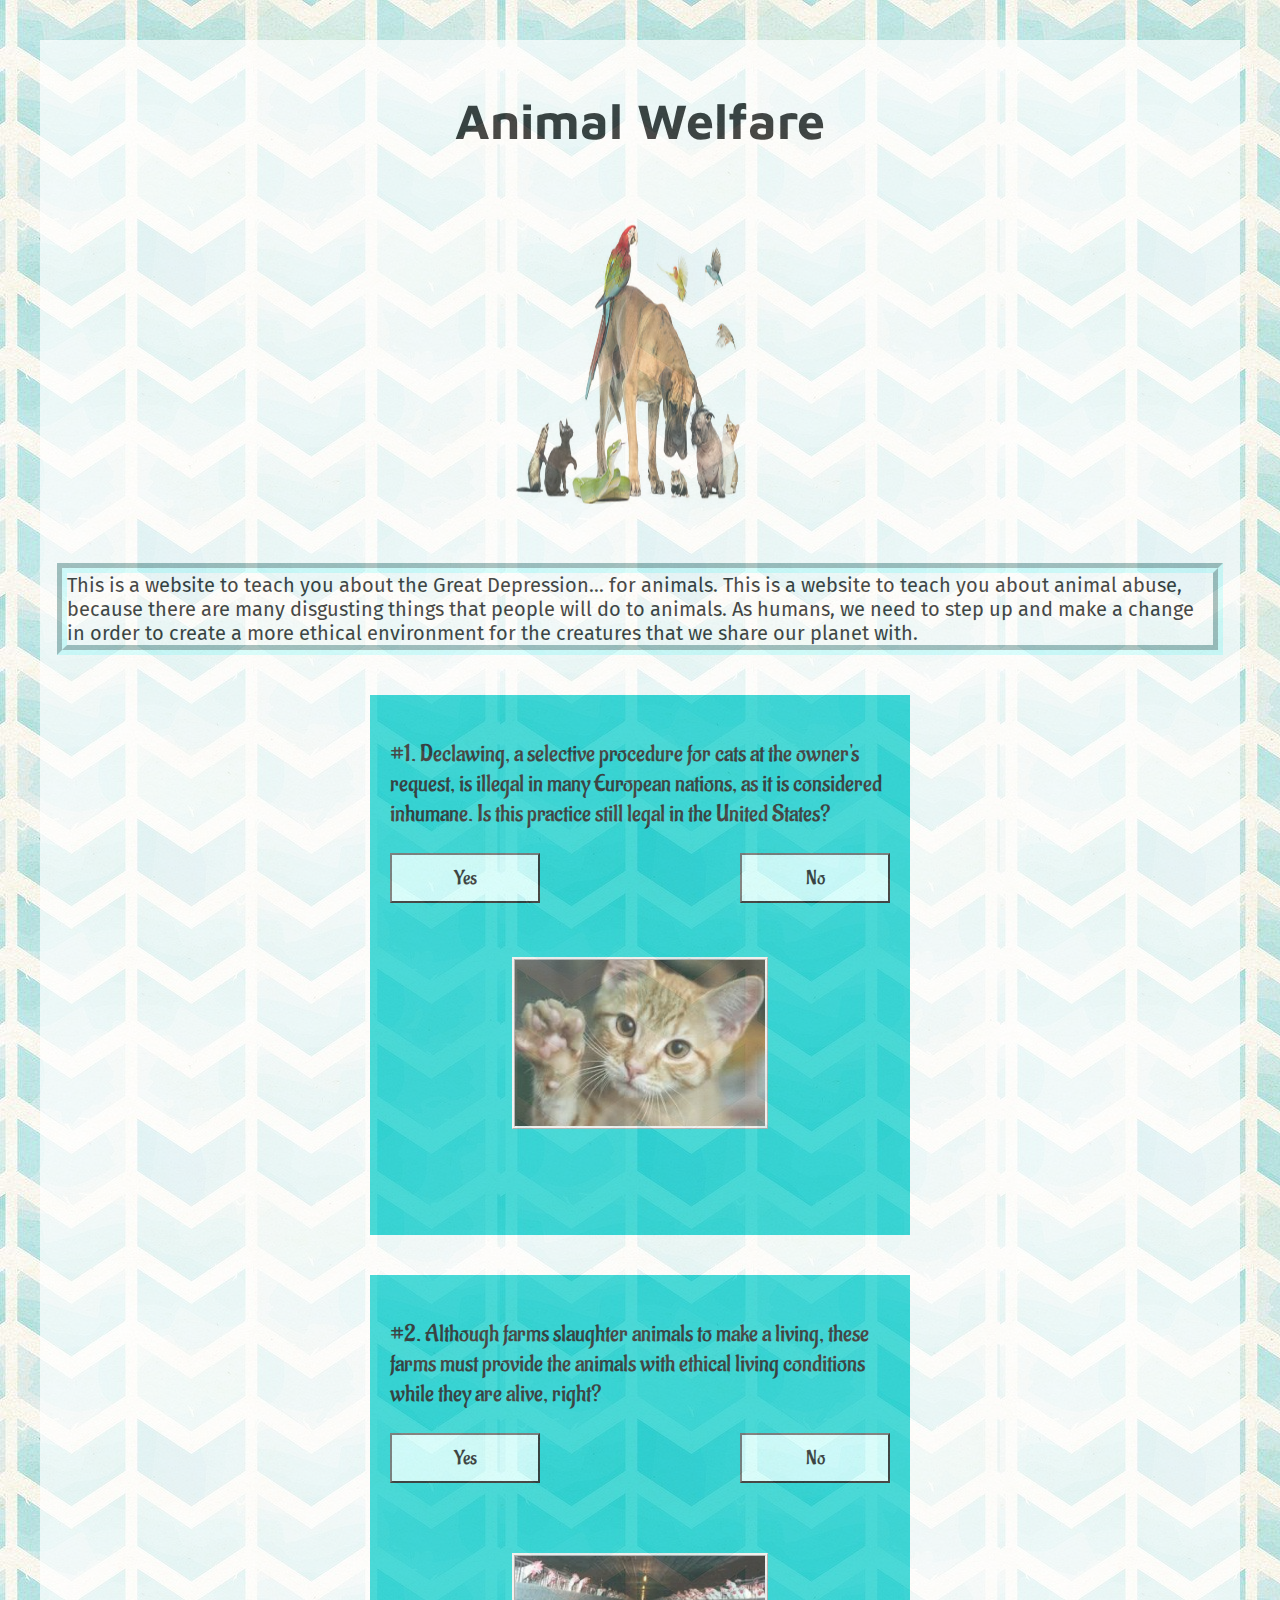
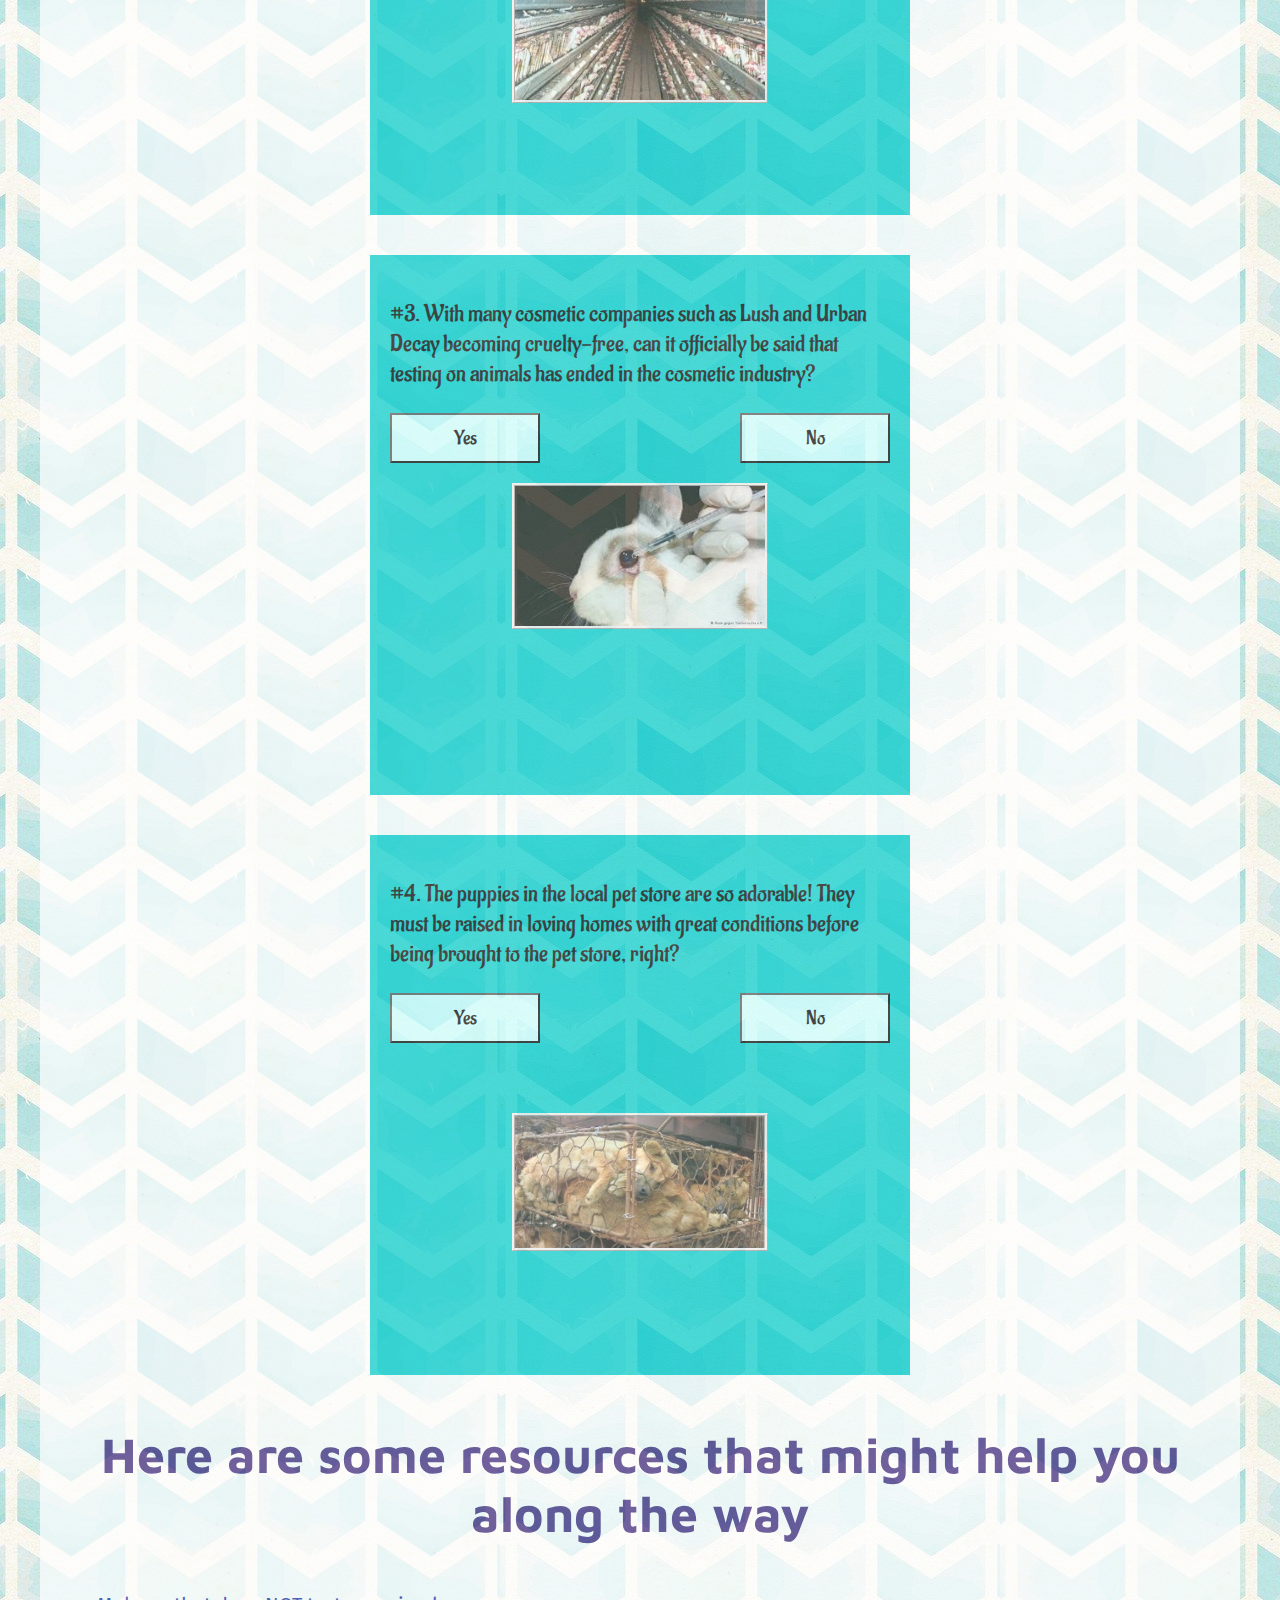
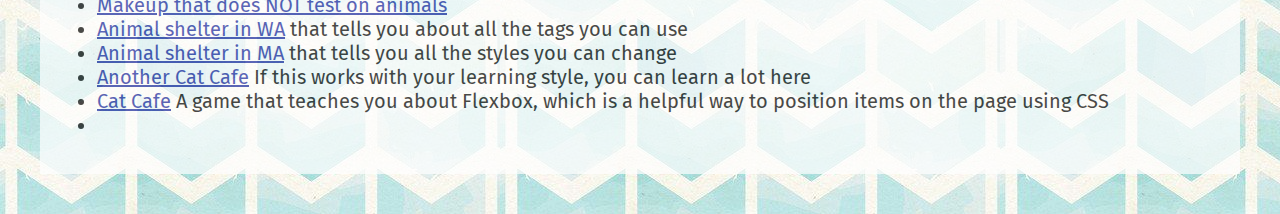
==== index.html @ ac2ed5a4 "quiz and styles look good/complete" ====
<!DOCTYPE html>
<html>
  <head>
    <title>FurryNotFury</title>
    <link rel="stylesheet" type="text/css" href="./styles.css" />
    <script src="https://ajax.aspnetcdn.com/ajax/jQuery/jquery-3.2.1.min.js"></script>
    <script type="text/javascript" src="./app.js" ></script>
  <link href="https://fonts.googleapis.com/css?family=Fira+Sans" rel="stylesheet">
  <link href="https://fonts.googleapis.com/css?family=Maven+Pro" rel="stylesheet">
  <link href="https://fonts.googleapis.com/css?family=Aladin" rel="stylesheet">
  </head>
<body>
<div class="wrapper">
  <h1 class="title">Animal Welfare</h1>
  <img src="./images/animals.jpg" class="rounded"/>
<p id="opening" >This is a website to teach you about the Great Depression... for animals. This is a website to teach you about animal abuse, because there are many disgusting things that people will do to animals. As humans, we need to step up and make a change in order to create a more ethical environment for the creatures that we share our planet with. </p>

  <div class="declawing">
<p id='declawingFact'> #1. Declawing, a selective procedure for cats at the owner's request, is illegal in many European nations, as it is considered inhumane. Is this practice still legal in the United States?</p>
    <button class="buttons1" id="yes1">Yes</button>
      <button class="buttons1" id="no1">No</button>
      <p class="a">aaaaaaaaaaaaaaaaaaaaaaaaa</p>
    <img id=declawingImage1 src="images/declawing-image.jpeg"/>
</div>

<div class='answer' id='declawingAnswer1'>
  <img class='declawingStat' src="images/declawing-stat.jpeg"/>
<p> Unfortunately, not. Declawing is, in fact, the unnecesary amputation of the last bone of a cat's claws; this is the equivalent of amputating a person's first knuckle. Wouldn't that hurt?</p>
</div>

<div class='answer' id='declawingAnswer2'>
  <img class='declawingStat' src="images/declawing-stat.jpeg"/>
<p> Unfortunately, you are right. Declawing is, in fact, the unnecesary amputation of the last bone of a cat's claws; this is the equivalent of amputating a person's first knuckle. Wouldn't that hurt?</p>
</div>

<div id='farming'>
  <p id='farmingFact'> #2. Although farms slaughter animals to make a living, these farms must provide the animals with ethical living conditions while they are alive, right?</p>
    <button id="yes2">Yes</button>
      <button id="no2">No</button>
      <p class="a">aaaaaaaaaaaaaaaaaaaaaaaaaa</p>
      <img id=farmingImage1 src="images/farm-image.jpeg"/>
</div>

<div class='answer' id='farmingAnswer1'>
  <img class='dairyImage' src="images/dairy-farm.jpeg"/>
<p> Unfortunately, you are right. Often times, large farms hold their animals in extremely small cages, and some even feed their livestock antobiotics and growth hormones. To make matters worse, these inhumane farms tend to force the closure of smaller, ethical farms because they are able to sell more product at a lower cost. </p>
</div>

<div class='answer' id='farmingAnswer2'>
  <img class='dairyImage' src="images/dairy-farm.jpeg"/>
<p> Unfortunately, not. Often times, large farms hold their animals in extremely small cages, and some even feed their livestock antobiotics and growth hormones. To make matters worse, these inhumane farms tend to force the closure of smaller, ethical farms because they are able to sell more product at a lower cost. </p>
</div>




     <div id='testing'>
       <p id='testingFact'> #3. With many cosmetic companies such as Lush and Urban Decay becoming cruelty-free, can it officially be said that testing on animals has ended in the cosmetic industry?</p>
       <button id="yes3">Yes</button>
         <button id="no3">No</button>
         <p class="a">aaaaaaaaaaaaaaaaaaa</p>
         <img id=testingImage1 src="images/testing-image.jpeg"/>
     </div>

  <div class='answer' id='testingAnswer1'>
  <img class='testingImg2' src='images/testing-image2.jpeg'/>
  <p> Unfortunately, you are right. According to Humane Society International, approximately 100,000 to 200,000 animals either suffer or die due to cosmetic testing every year. This includes dripping cosmetics into the eyes of animals and rubbing the product onto a shaved portion of the animal's skin. </p>
  </div>

  <div class='answer' id='testingAnswer2'>
  <img class='testingImg2' src='images/testing-image2.jpeg'/>
  <p> Unfortunately, not. According to Humane Society International, approximately 100,000 to 200,000 animals either suffer or die due to cosmetic testing every year. This includes dripping cosmetics into the eyes of animals and rubbing the product onto a shaved portion of the animal's skin. </p>
  </div>



    <div id='puppyMills'>
  <p id='puppyMillsFact'> #4. The puppies in the local pet store are so adorable! They must be raised in loving homes with great conditions before being brought to the pet store, right?</p>
  <button id="yes4">Yes</button>
    <button id="no4">No</button>
    <p class="a">aaaaaaaaaaaaaaaaaaaaaaaa</p>
    <img id='puppyImage1' src="images/puppymills.jpg"/>
  </div>


    <div class='answer' id='puppyAnswer1'>
    <img class='puppyImg2' src='images/puppyMillData.png'/>
    <p> Unfortunately, not. Puppy mills, the breeding houses where dogs are raised until being brought to pet stores, are not always inspected. Females are bred without allowing for recovery time, for financial gain, and then are often killed when they are no longer able to reproduce. If this isn't shocking enough, the dogs are additionally often housed in unsanitary and overcrowded conditions.</p>
    </div>

    <div class='answer' id='puppyAnswer2'>
    <img class='puppyImg2' src='images/puppyMillData.png'/>
    <p> Unfortunately, you are right. Puppy mills, the breeding houses where dogs are raised until being brought to pet stores, are not always inspected. Females are bred without allowing for recovery time, for financial gain, and then are often killed when they are no longer able to reproduce. If this isn't shocking enough, the dogs are additionally often housed in unsanitary and overcrowded conditions.</p>
    </div>

  <h3 class="title" id="list-title">Here are some resources that might help you along the way</h3>
  <ul>
    <li><a href="http://www.aveda.com/?gclid=CJG87ePA2dUCFTiaswodABsDJA&gclsrc=ds">Makeup that does NOT test on animals</a></li>
    <li><a href="http://www.pugetsoundrescue.org/">Animal shelter in WA</a> that tells you about all the tags you can use</li>
    <li><a href="https://www.northeastanimalshelter.org/">Animal shelter in MA</a>  that tells you all the styles you can change</li>
    <li><a href="https://www.purrcatcafe.com/">Another Cat Cafe</a> If this works with your learning style, you can learn a lot here</li>
    <li><a href="https://seattlemeowtropolitan.com/">Cat Cafe</a> A game that teaches you about Flexbox, which is a helpful way to position items on the page using CSS</li>
    <li><a href=""></a></li>
  </ul>

</div>
</body>
</html>
---- styles.css ----
body {
  font-family: 'Fira Sans', sans-serif;
  font-size: 20px;
  background-color: 	#ccf2ff;
  margin: 0;
  padding: 40px;

    background-image: url("images/bluePatterns.jpg");
}
#opening{
  border-style: groove;
  border-width: 10px;
  border-color: #ccffff;
}

a {
  color: #1929a0;
}

.highlighted {
  background-color: #0d0d0d;
  color: #66ff33;
  padding: 2px;
  font-family: monospace;
  opacity:1;
}

.title {
  text-align: center;
  opacity:1;
  font-family: 'Maven Pro', sans-serif;
  font-size: 50px;
}

.rounded {
  border-radius: 25px;
   background: url(paper.gif);
   background-position: left top;
   background-repeat: repeat;
   padding: 30px;
   width: 300px;
   height: 300px;
   display: block;
    margin: auto;
  display: block;
  opacity:1;
}
.wrapper {
background-color:white;
opacity:0.7;
padding: 17px;


}

#list-title {
  color: #37217a;
}

.declawing {

  background-color: #00cccc;
  width: 400px;
  height: 400px;
  padding: 20px;
}

#declawingFact {

}

#farming {
  background-color: #00cccc;
  width: 400px;
  height: 400px;
    padding: 20px;

}

#testing {
  background-color: #00cccc;
  width: 400px;
  height: 400px;
    padding: 20px;

}

#puppyMills {
  background-color: #00cccc;
  width: 400px;
  height: 400px;
    padding: 20px;

}

#declawingAnswer1,
#declawingAnswer2 {
  display: none;
}

#farmingAnswer1,
#farmingAnswer2 {
  display: none;
}

#testingAnswer1,
#testingAnswer2 {
  display: none;
}

#puppyAnswer1, #puppyAnswer2 {
  display: none;
}

.declawing, #farming, #testing, #puppyMills {
   width: 500px;
   height: 500px;
   margin: 40px auto;
   display: block;
   font-family: 'Aladin', cursive;
   color: black;
   opacity: 1;
   font-size: 24px

}

#declawingImage1 {
  display: block;
  width: 250px;
  margin: auto;

  border-style: ridge

}
button {
  width: 150px;
  height: 50px;
  background-color: #ccffff;
  color: black;
  font-size: 20px;
  font-family: 'Aladin', cursive;

  display: block;
  margin: auto;
  text-align: center;
  opacity: 1;

}


.a {
  visibility: hidden;
}
#yes1, #yes2, #yes3, #yes4 {
  display: block;
  margin: auto;
  width: 150px;
  float: left;
}

#no1, #no2, #no3, #no4 {
  display: block;
  margin: auto;
  width: 150px;
  float: right;
}
#farmingImage1{
  display: block;
  width: 250px;
  margin: 40px auto;
  border-style: ridge;
}
#testingImage1{
  display: block;
  width: 250px;
  margin: 40px auto;
  border-style: ridge;
}
#puppyImage1{
  display: block;
  width: 250px;
  margin: 40px auto;
  border-style: ridge;
}

.answer {
  background-color: #ccffff;
  color: black;
  font-family: 'Aladin', cursive;
  display: block;
  width: 500px;
  height: 500px;
  margin: 40px auto;
  font-size: 25px;
  padding: 20px;
  border-style: dotted;
  border-color: white;
  border-width: 20px;
  opacity: 1;
}

.declawingStat, .puppyImg2, .testingImg2, .dairyImage {
  display: block;
  width: 300px;
  margin: auto;
  opacity: 1;


}
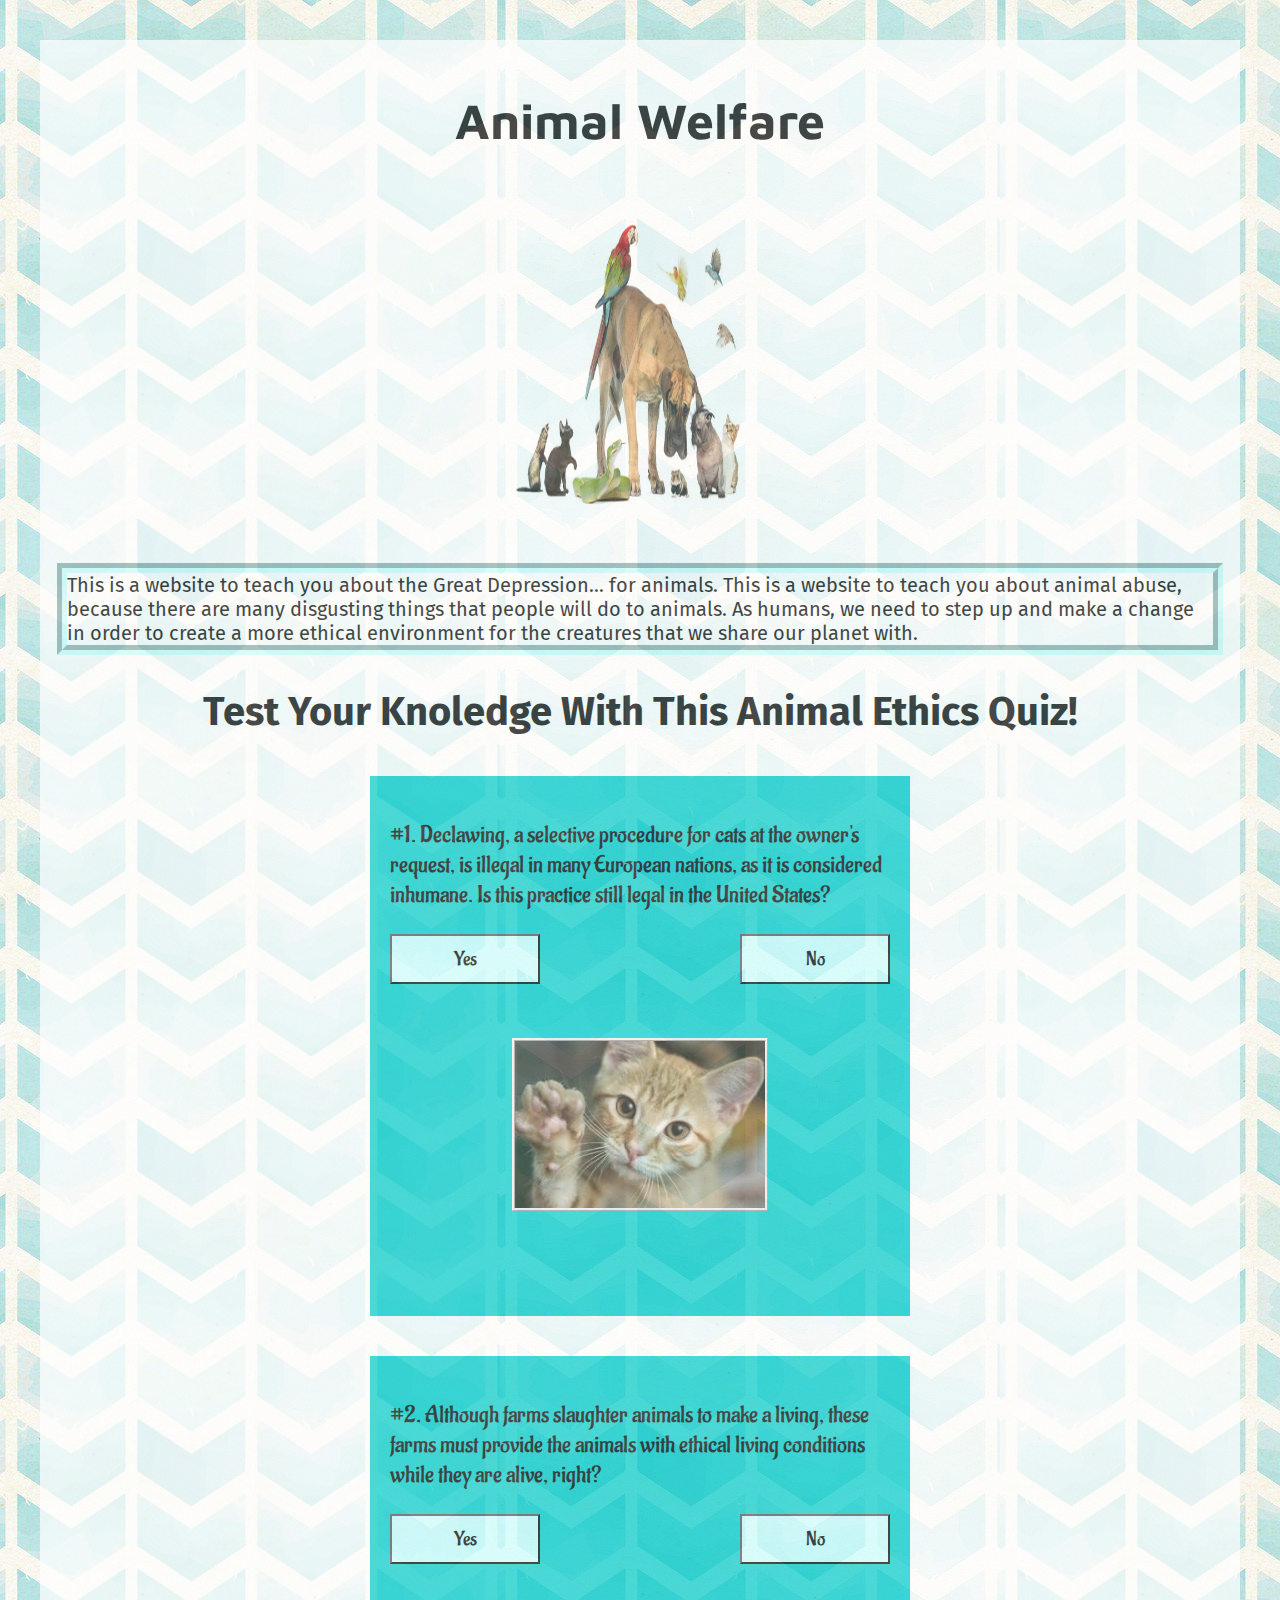
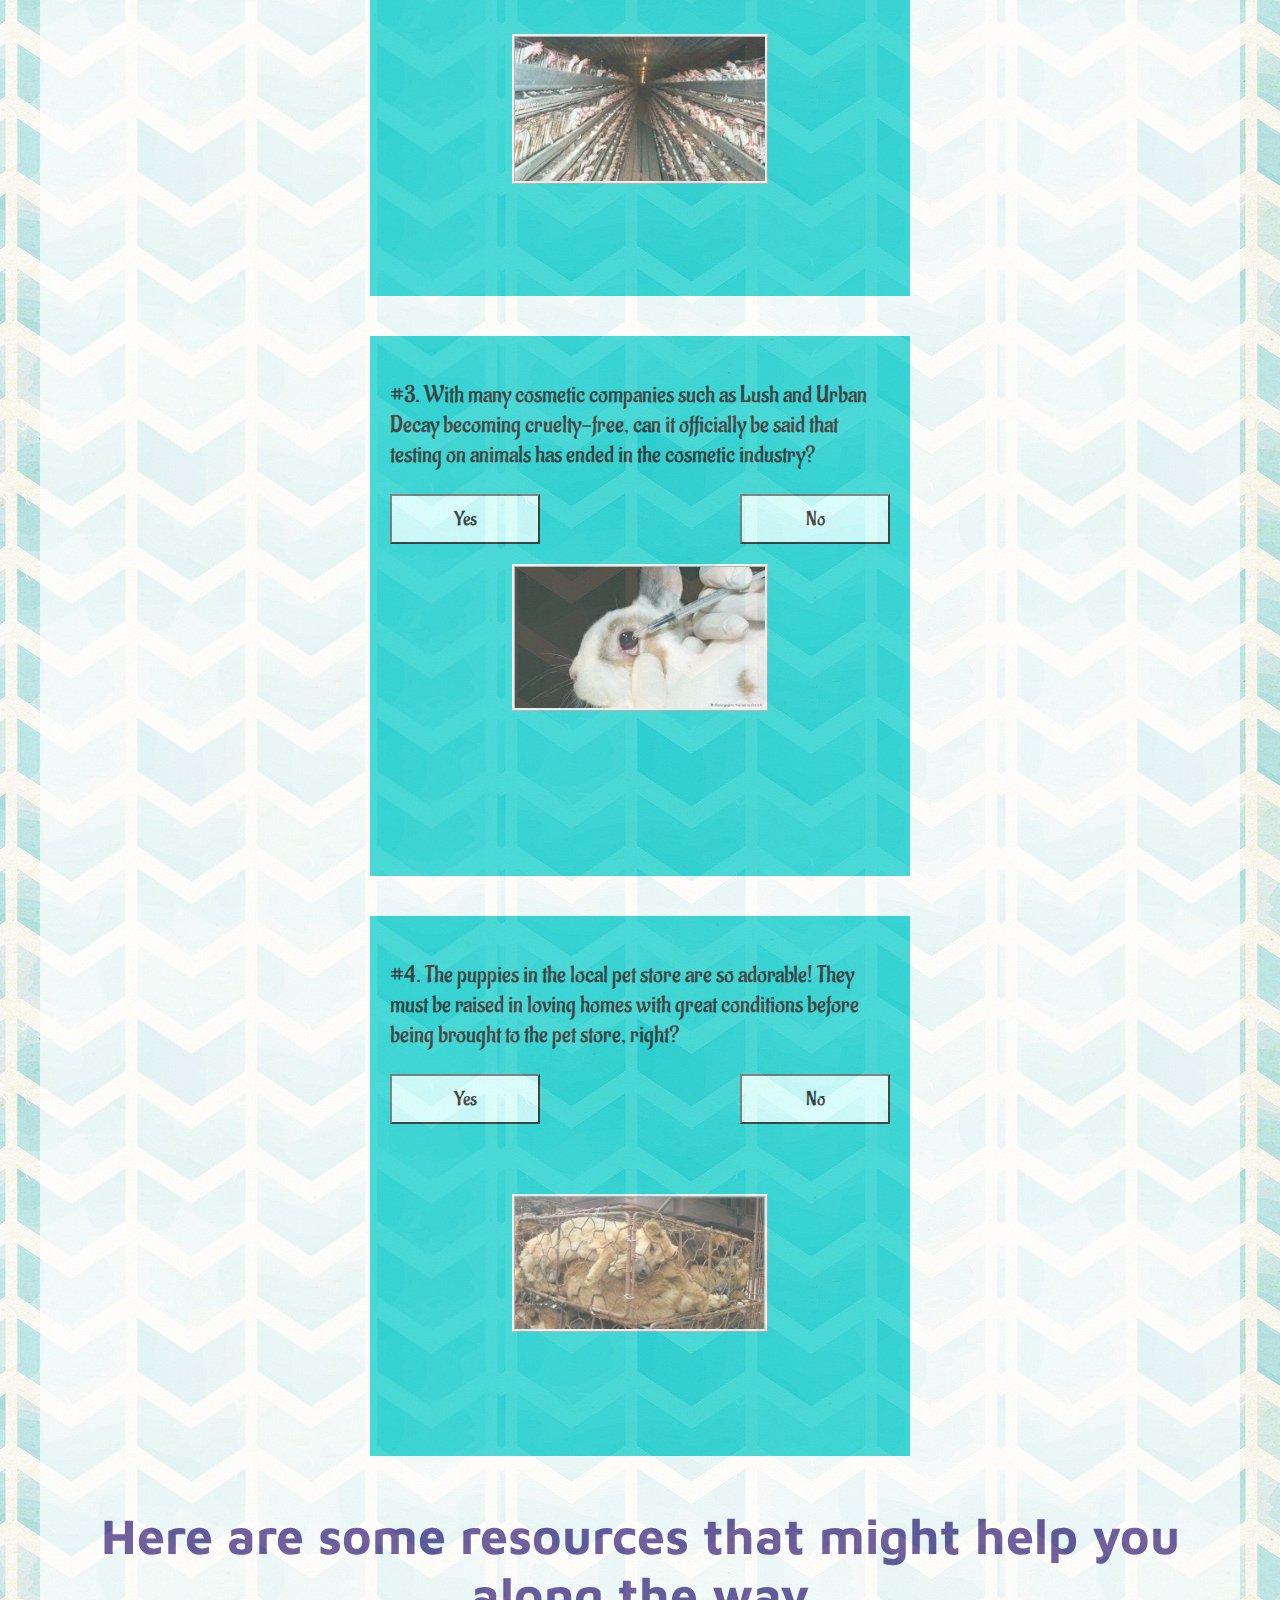
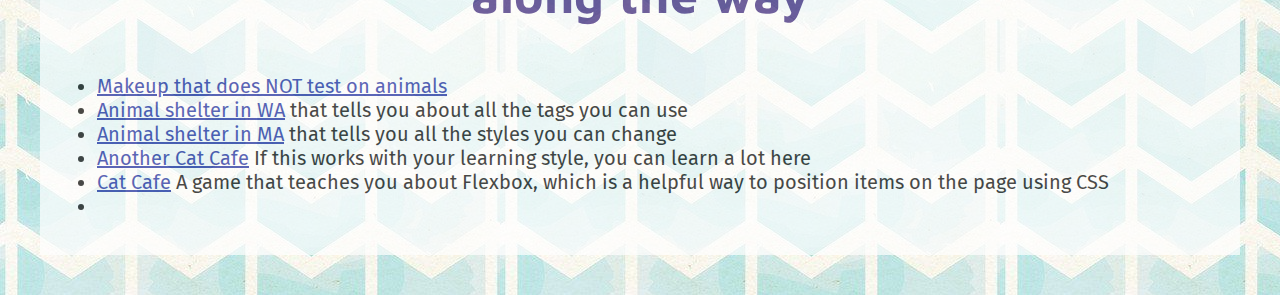
==== commit e59b84cc: "quiz working and has a title" ====
--- a/index.html
+++ b/index.html
@@ -15,6 +15,7 @@
   <img src="./images/animals.jpg" class="rounded"/>
 <p id="opening" >This is a website to teach you about the Great Depression... for animals. This is a website to teach you about animal abuse, because there are many disgusting things that people will do to animals. As humans, we need to step up and make a change in order to create a more ethical environment for the creatures that we share our planet with. </p>
 
+<h2>Test Your Knoledge With This Animal Ethics Quiz!</h2>
   <div class="declawing">
 <p id='declawingFact'> #1. Declawing, a selective procedure for cats at the owner's request, is illegal in many European nations, as it is considered inhumane. Is this practice still legal in the United States?</p>
     <button class="buttons1" id="yes1">Yes</button>
--- a/styles.css
+++ b/styles.css
@@ -204,6 +204,10 @@
   width: 300px;
   margin: auto;
   opacity: 1;
-
-
-}
+}
+
+h2{
+  text-align: center;
+  font-family: 'Fira Sans', sans-serif;
+  font-size: 40px;
+}
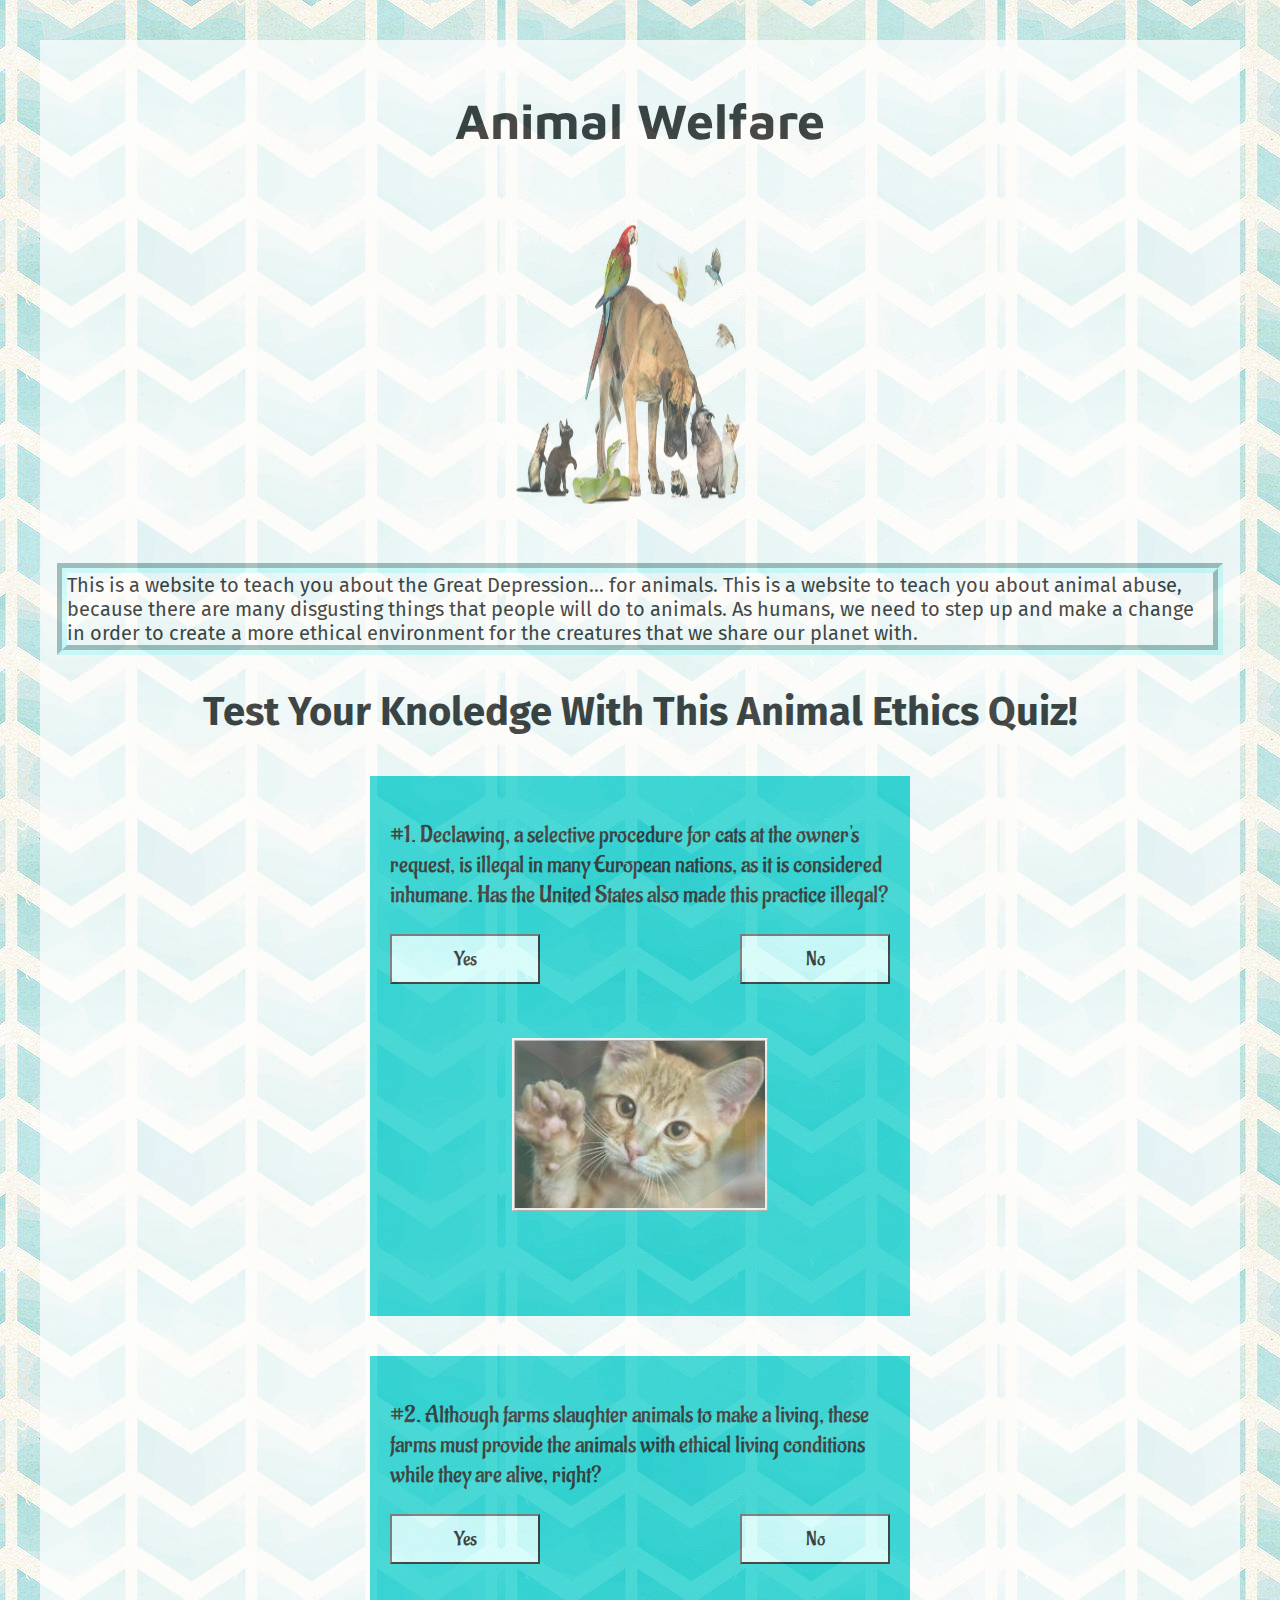
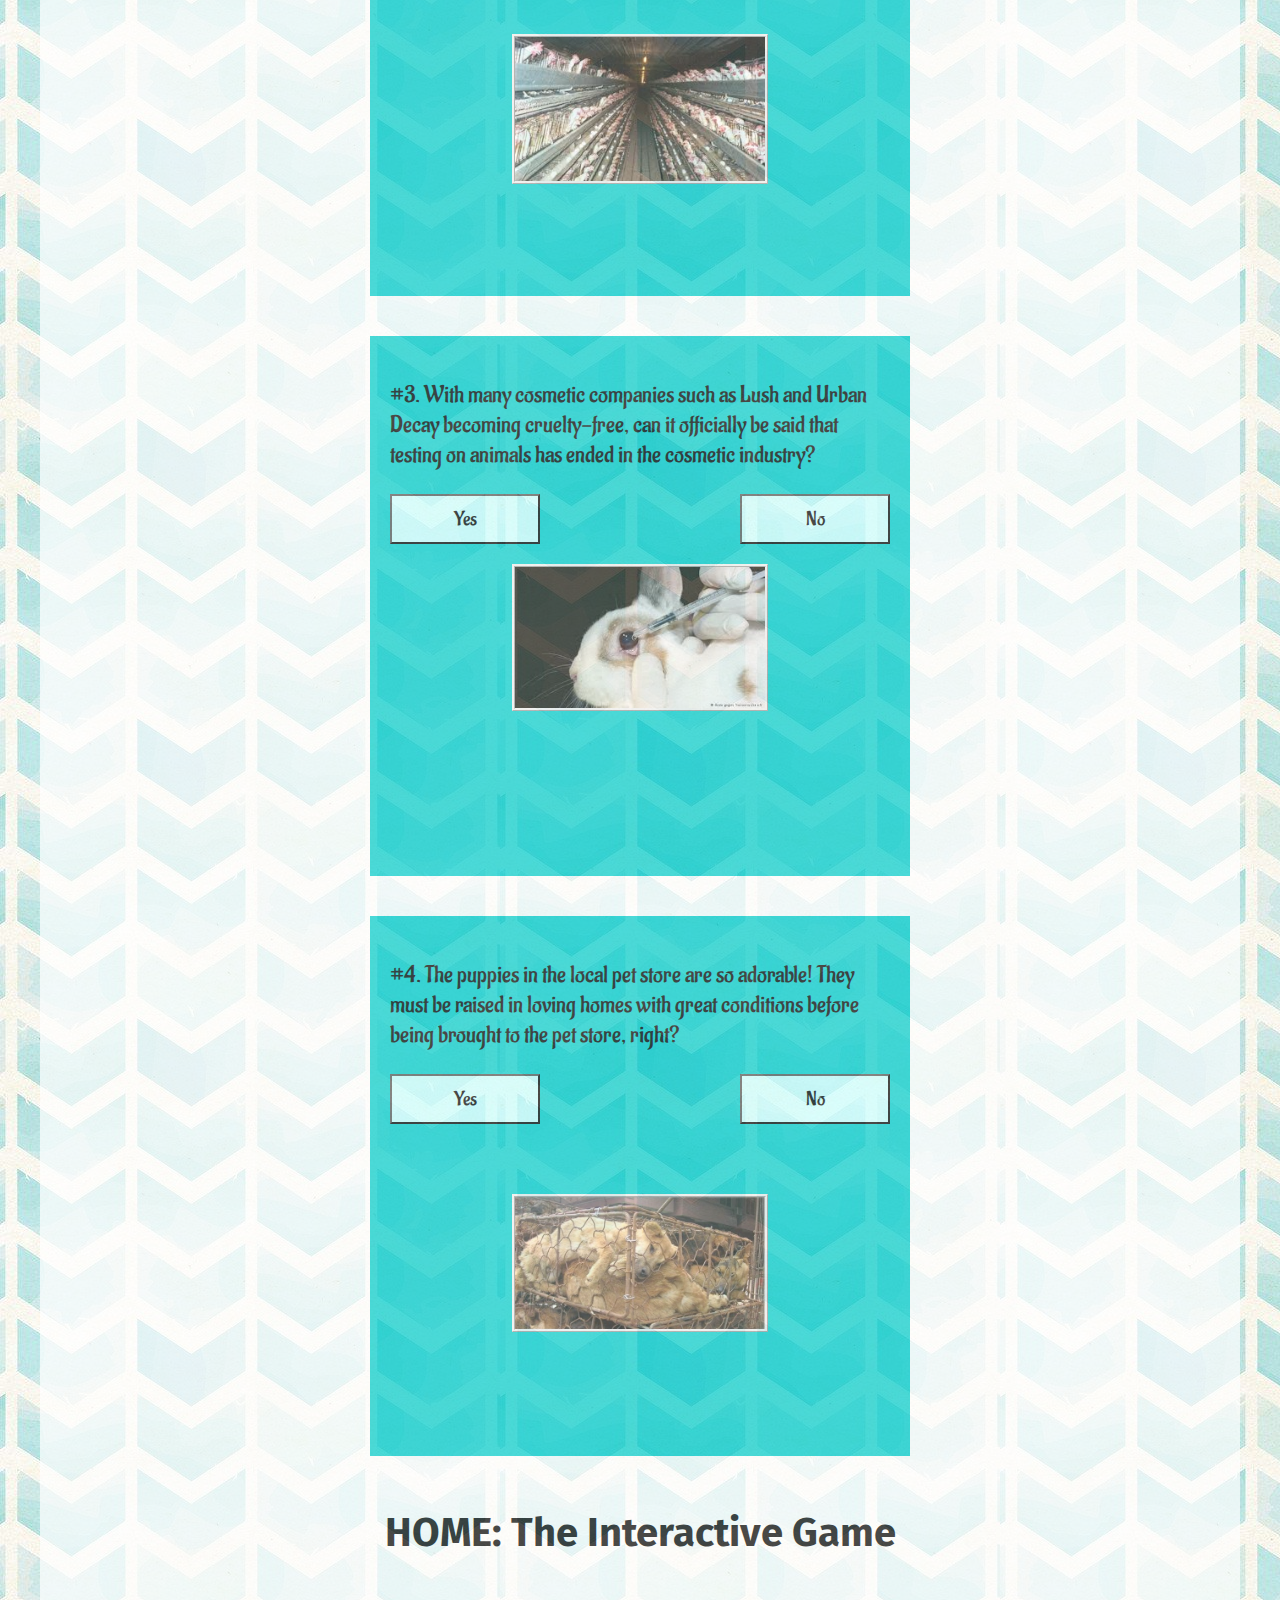
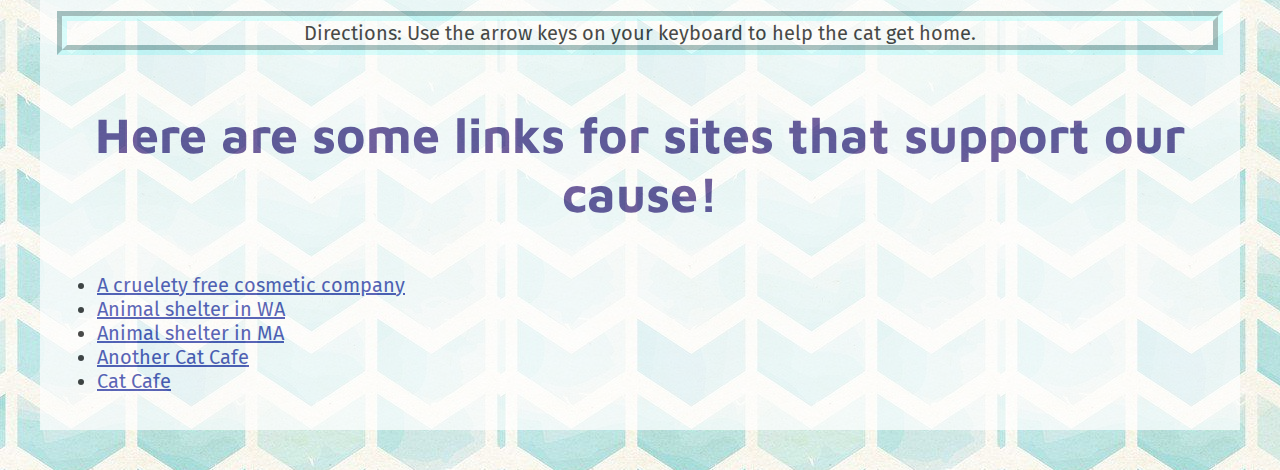
==== commit 2d53b631: "main site mostly finished; only a score button is needed" ====
--- a/index.html
+++ b/index.html
@@ -17,9 +17,9 @@
 
 <h2>Test Your Knoledge With This Animal Ethics Quiz!</h2>
   <div class="declawing">
-<p id='declawingFact'> #1. Declawing, a selective procedure for cats at the owner's request, is illegal in many European nations, as it is considered inhumane. Is this practice still legal in the United States?</p>
-    <button class="buttons1" id="yes1">Yes</button>
-      <button class="buttons1" id="no1">No</button>
+<p id='declawingFact'> #1. Declawing, a selective procedure for cats at the owner's request, is illegal in many European nations, as it is considered inhumane. Has the United States also made this practice illegal?</p>
+    <button class="yes" class="buttons1" id="yes1">Yes</button>
+      <button class="no" class="buttons1" id="no1">No</button>
       <p class="a">aaaaaaaaaaaaaaaaaaaaaaaaa</p>
     <img id=declawingImage1 src="images/declawing-image.jpeg"/>
 </div>
@@ -36,8 +36,8 @@
 
 <div id='farming'>
   <p id='farmingFact'> #2. Although farms slaughter animals to make a living, these farms must provide the animals with ethical living conditions while they are alive, right?</p>
-    <button id="yes2">Yes</button>
-      <button id="no2">No</button>
+    <button class="yes" id="yes2">Yes</button>
+      <button class="no" id="no2">No</button>
       <p class="a">aaaaaaaaaaaaaaaaaaaaaaaaaa</p>
       <img id=farmingImage1 src="images/farm-image.jpeg"/>
 </div>
@@ -57,8 +57,8 @@
 
      <div id='testing'>
        <p id='testingFact'> #3. With many cosmetic companies such as Lush and Urban Decay becoming cruelty-free, can it officially be said that testing on animals has ended in the cosmetic industry?</p>
-       <button id="yes3">Yes</button>
-         <button id="no3">No</button>
+       <button class="yes" id="yes3">Yes</button>
+         <button class="no" id="no3">No</button>
          <p class="a">aaaaaaaaaaaaaaaaaaa</p>
          <img id=testingImage1 src="images/testing-image.jpeg"/>
      </div>
@@ -77,8 +77,8 @@
 
     <div id='puppyMills'>
   <p id='puppyMillsFact'> #4. The puppies in the local pet store are so adorable! They must be raised in loving homes with great conditions before being brought to the pet store, right?</p>
-  <button id="yes4">Yes</button>
-    <button id="no4">No</button>
+  <button class="yes" id="yes4">Yes</button>
+    <button class="no" id="no4">No</button>
     <p class="a">aaaaaaaaaaaaaaaaaaaaaaaa</p>
     <img id='puppyImage1' src="images/puppymills.jpg"/>
   </div>
@@ -93,15 +93,18 @@
     <img class='puppyImg2' src='images/puppyMillData.png'/>
     <p> Unfortunately, you are right. Puppy mills, the breeding houses where dogs are raised until being brought to pet stores, are not always inspected. Females are bred without allowing for recovery time, for financial gain, and then are often killed when they are no longer able to reproduce. If this isn't shocking enough, the dogs are additionally often housed in unsanitary and overcrowded conditions.</p>
     </div>
+<h4>HOME: The Interactive Game</h4>
+<p id="directions"> Directions: Use the arrow keys on your keyboard to help the cat get home.</p>
+  <link href="" rel="">
 
-  <h3 class="title" id="list-title">Here are some resources that might help you along the way</h3>
+  <h3 class="title" id="list-title">Here are some links for sites that support our cause!</h3>
   <ul>
-    <li><a href="http://www.aveda.com/?gclid=CJG87ePA2dUCFTiaswodABsDJA&gclsrc=ds">Makeup that does NOT test on animals</a></li>
-    <li><a href="http://www.pugetsoundrescue.org/">Animal shelter in WA</a> that tells you about all the tags you can use</li>
-    <li><a href="https://www.northeastanimalshelter.org/">Animal shelter in MA</a>  that tells you all the styles you can change</li>
-    <li><a href="https://www.purrcatcafe.com/">Another Cat Cafe</a> If this works with your learning style, you can learn a lot here</li>
-    <li><a href="https://seattlemeowtropolitan.com/">Cat Cafe</a> A game that teaches you about Flexbox, which is a helpful way to position items on the page using CSS</li>
-    <li><a href=""></a></li>
+    <li><a href="http://www.aveda.com/?gclid=CJG87ePA2dUCFTiaswodABsDJA&gclsrc=ds">A cruelety free cosmetic company</a></li>
+    <li><a href="http://www.pugetsoundrescue.org/">Animal shelter in WA</a> </li>
+    <li><a href="https://www.northeastanimalshelter.org/">Animal shelter in MA</a></li>
+    <li><a href="https://www.purrcatcafe.com/">Another Cat Cafe</a></li>
+    <li><a href="https://seattlemeowtropolitan.com/">Cat Cafe</a> </li>
+
   </ul>
 
 </div>
--- a/styles.css
+++ b/styles.css
@@ -211,3 +211,15 @@
   font-family: 'Fira Sans', sans-serif;
   font-size: 40px;
 }
+
+h4{
+  text-align: center;
+  font-size: 40px;
+}
+
+#directions{
+  text-align: center;
+  border-style: groove;
+  border-width: 10px;
+  border-color: #ccffff;
+}
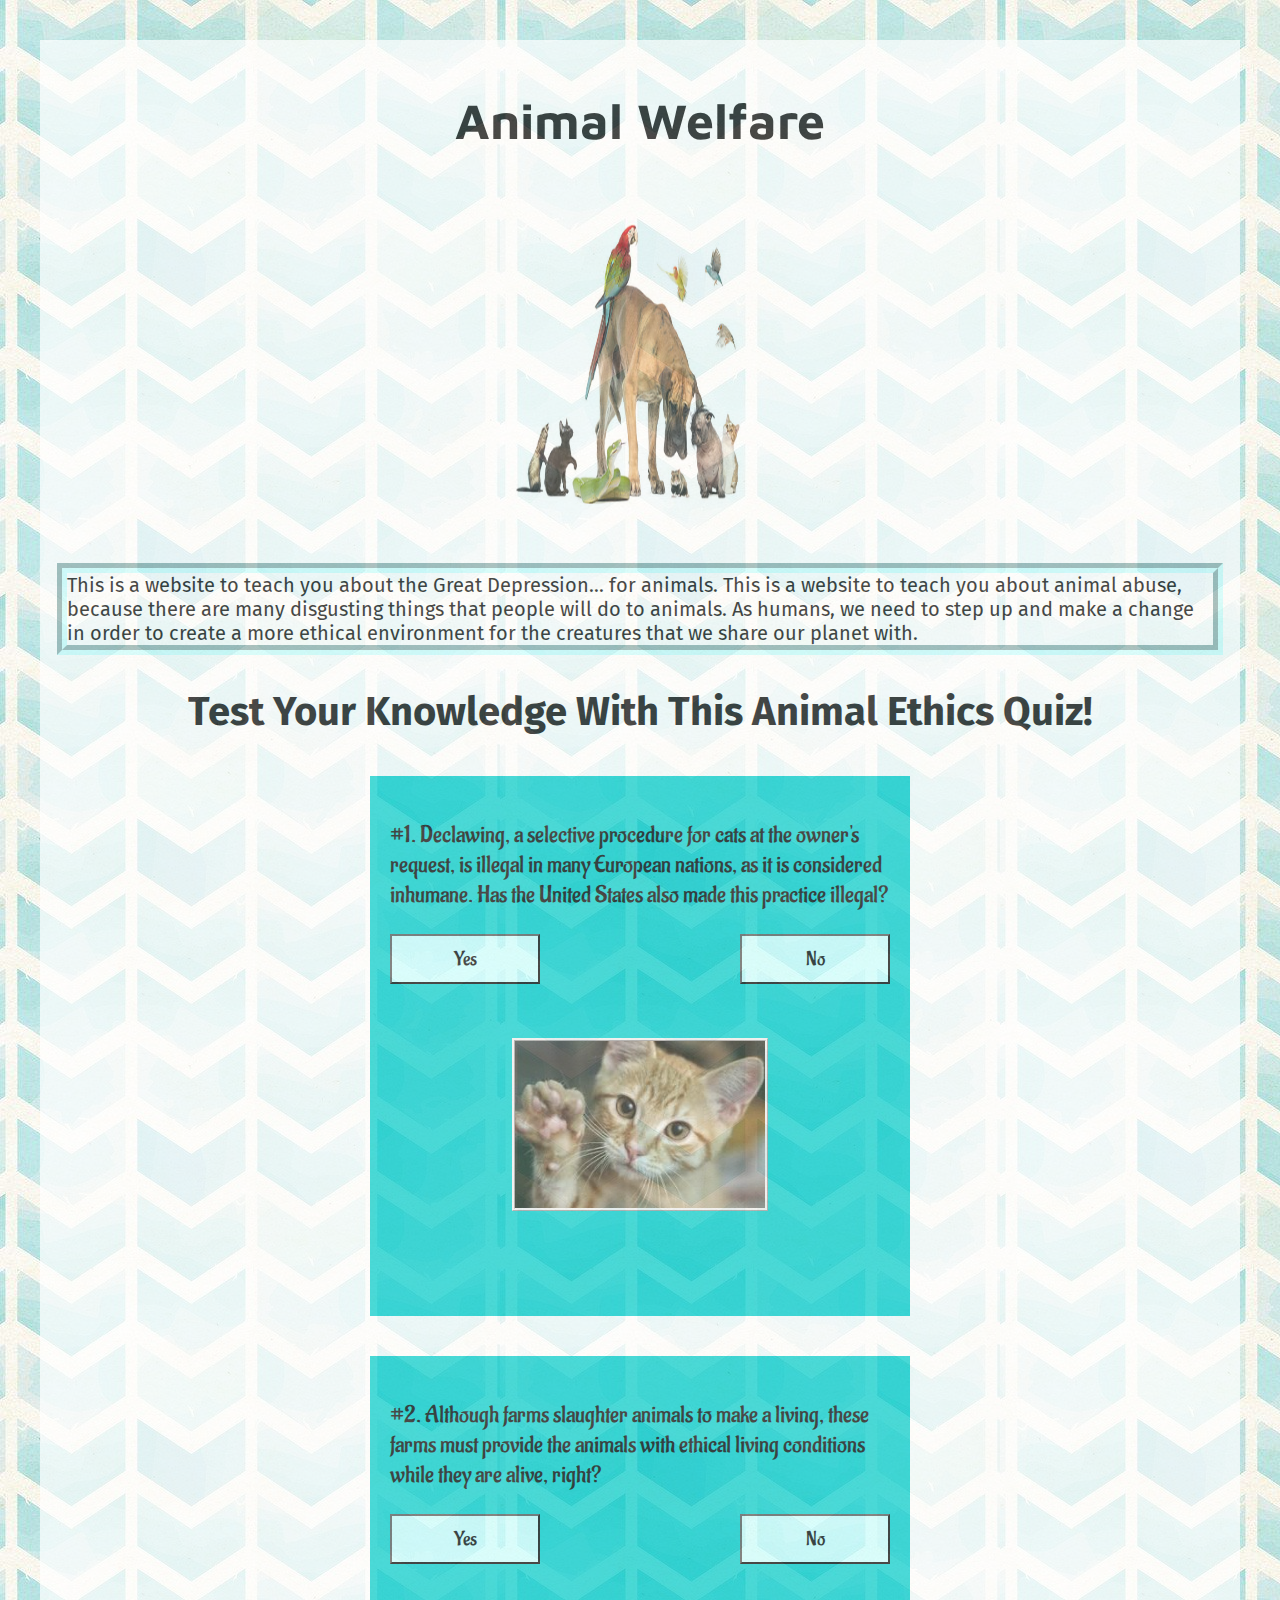
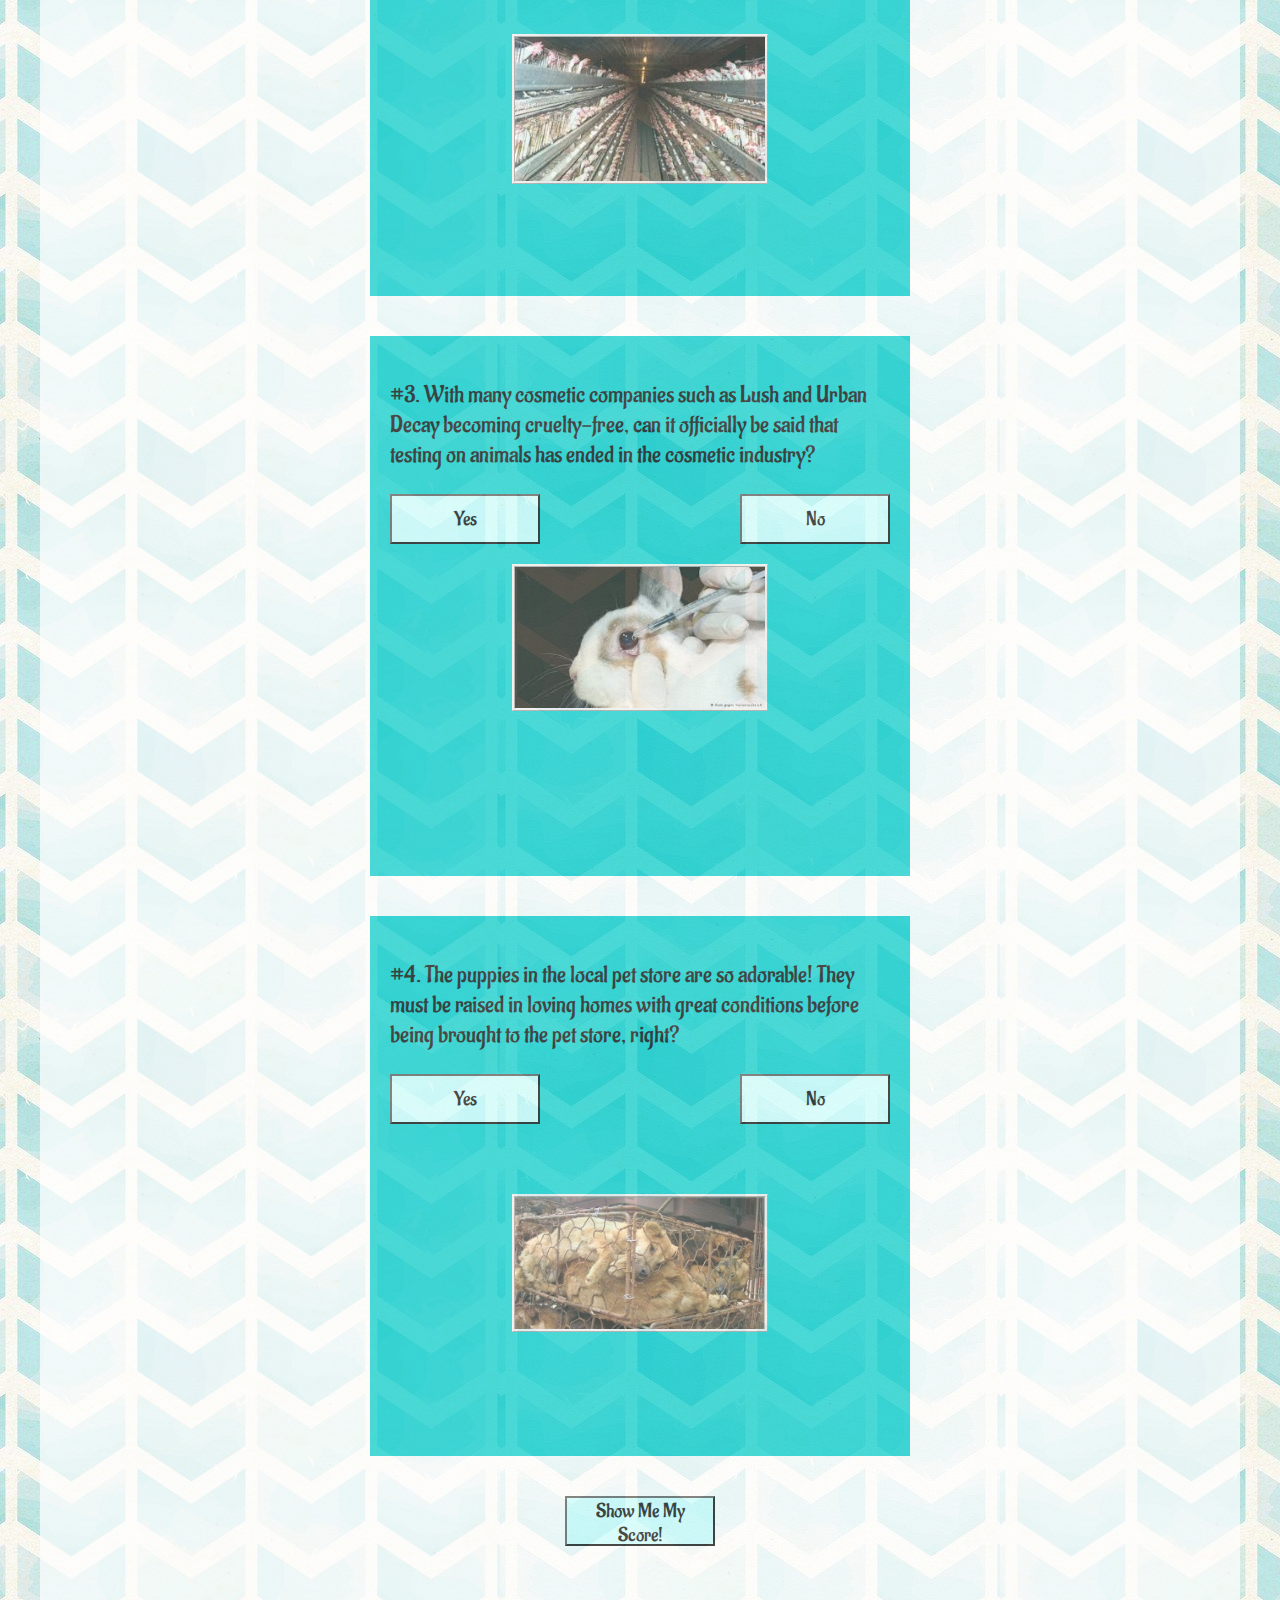
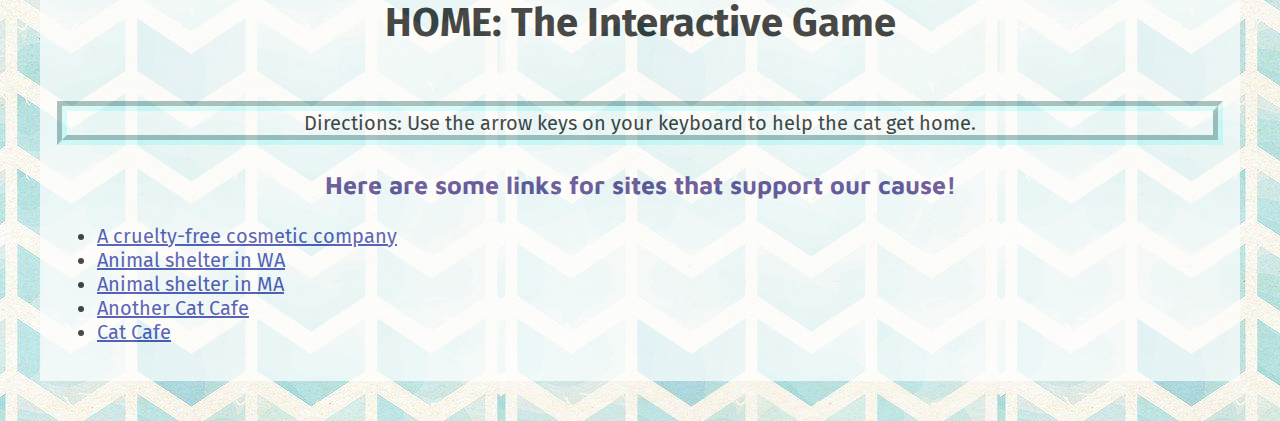
==== commit 8a67cb49: "site is dun merging game" ====
--- a/index.html
+++ b/index.html
@@ -15,7 +15,7 @@
   <img src="./images/animals.jpg" class="rounded"/>
 <p id="opening" >This is a website to teach you about the Great Depression... for animals. This is a website to teach you about animal abuse, because there are many disgusting things that people will do to animals. As humans, we need to step up and make a change in order to create a more ethical environment for the creatures that we share our planet with. </p>
 
-<h2>Test Your Knoledge With This Animal Ethics Quiz!</h2>
+<h2>Test Your Knowledge With This Animal Ethics Quiz!</h2>
   <div class="declawing">
 <p id='declawingFact'> #1. Declawing, a selective procedure for cats at the owner's request, is illegal in many European nations, as it is considered inhumane. Has the United States also made this practice illegal?</p>
     <button class="yes" class="buttons1" id="yes1">Yes</button>
@@ -93,13 +93,26 @@
     <img class='puppyImg2' src='images/puppyMillData.png'/>
     <p> Unfortunately, you are right. Puppy mills, the breeding houses where dogs are raised until being brought to pet stores, are not always inspected. Females are bred without allowing for recovery time, for financial gain, and then are often killed when they are no longer able to reproduce. If this isn't shocking enough, the dogs are additionally often housed in unsanitary and overcrowded conditions.</p>
     </div>
+
+    <button id="scoreButton">Show Me My Score!</button>
+
+<div id="good-answer">
+     <p class="quiz-score">You know quite a bit about the unfortunate situation that animals are facing in terms of unethical treatment! If you want to learn even more about these injustices and ways you can help, continue to explore the site!</p>
+<img src="images/answer-dog.jpeg"/>
+</div>
+
+<div id="bad-answer">
+     <p class="quiz-score">You didn't get all of the questions right, but don't fret! Continue exploring this website, and you'll be an expert on animal ethicas and know how to make a change for the better in no time!</p>
+<img id="cat-dog" src="images/pet-answer.jpeg"/>
+</div>
+
 <h4>HOME: The Interactive Game</h4>
 <p id="directions"> Directions: Use the arrow keys on your keyboard to help the cat get home.</p>
-  <link href="" rel="">
+  <link href="/run-home" rel="">
 
   <h3 class="title" id="list-title">Here are some links for sites that support our cause!</h3>
   <ul>
-    <li><a href="http://www.aveda.com/?gclid=CJG87ePA2dUCFTiaswodABsDJA&gclsrc=ds">A cruelety free cosmetic company</a></li>
+    <li><a href="http://www.aveda.com/?gclid=CJG87ePA2dUCFTiaswodABsDJA&gclsrc=ds">A cruelty-free cosmetic company</a></li>
     <li><a href="http://www.pugetsoundrescue.org/">Animal shelter in WA</a> </li>
     <li><a href="https://www.northeastanimalshelter.org/">Animal shelter in MA</a></li>
     <li><a href="https://www.purrcatcafe.com/">Another Cat Cafe</a></li>
--- a/styles.css
+++ b/styles.css
@@ -11,6 +11,9 @@
   border-style: groove;
   border-width: 10px;
   border-color: #ccffff;
+}
+#list-title{
+  font-size: 25px;
 }
 
 a {
@@ -212,6 +215,7 @@
   font-size: 40px;
 }
 
+
 h4{
   text-align: center;
   font-size: 40px;
@@ -223,3 +227,23 @@
   border-width: 10px;
   border-color: #ccffff;
 }
+
+#good-answer, #bad-answer {
+  display: none;
+  font-family: 'Aladin', cursive;
+  width: 500px;
+  height: 500px;
+  margin: 40px auto;
+  font-size: 25px;
+  padding: 20px;
+  border-style: dotted;
+  border-color: white;
+  border-width: 20px;
+  opacity: 1;
+  background-color: #ccffff;
+
+}
+#cat-dog{
+  width:250px;
+  opacity: 1;
+}
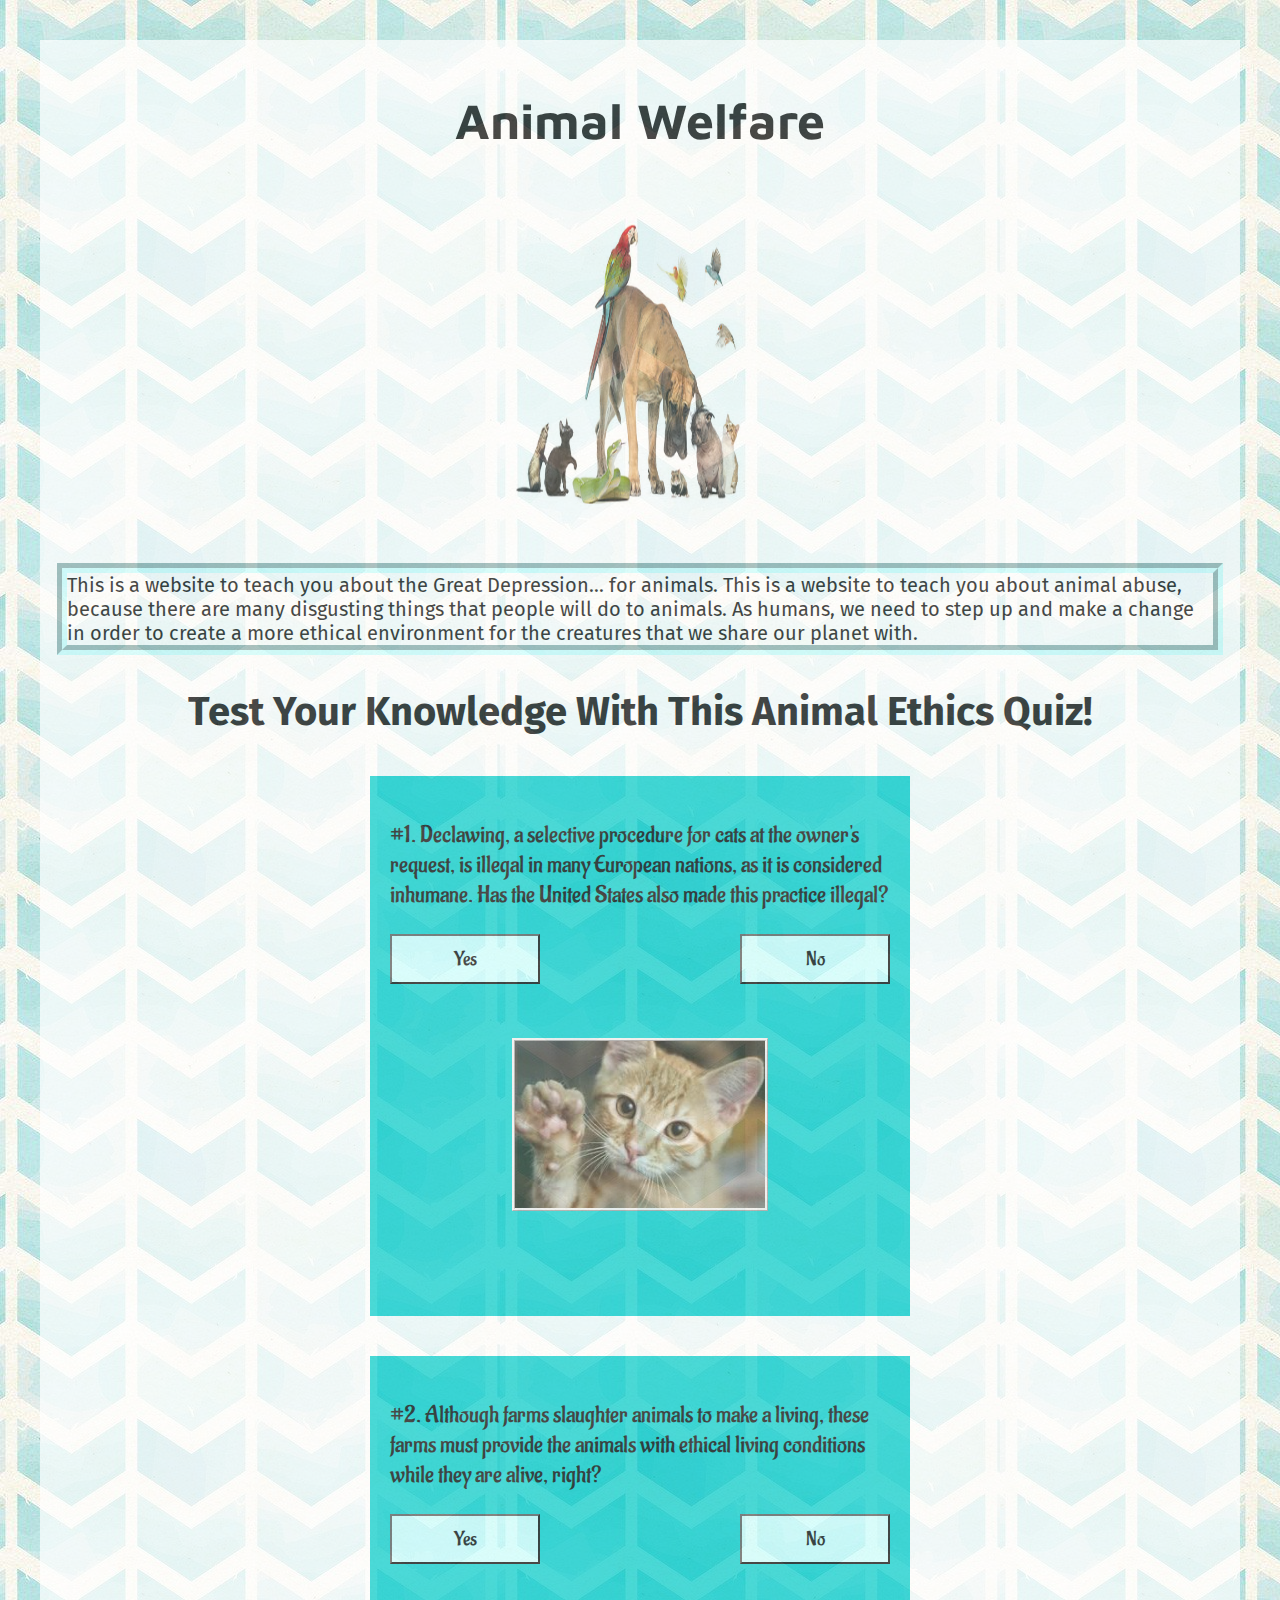
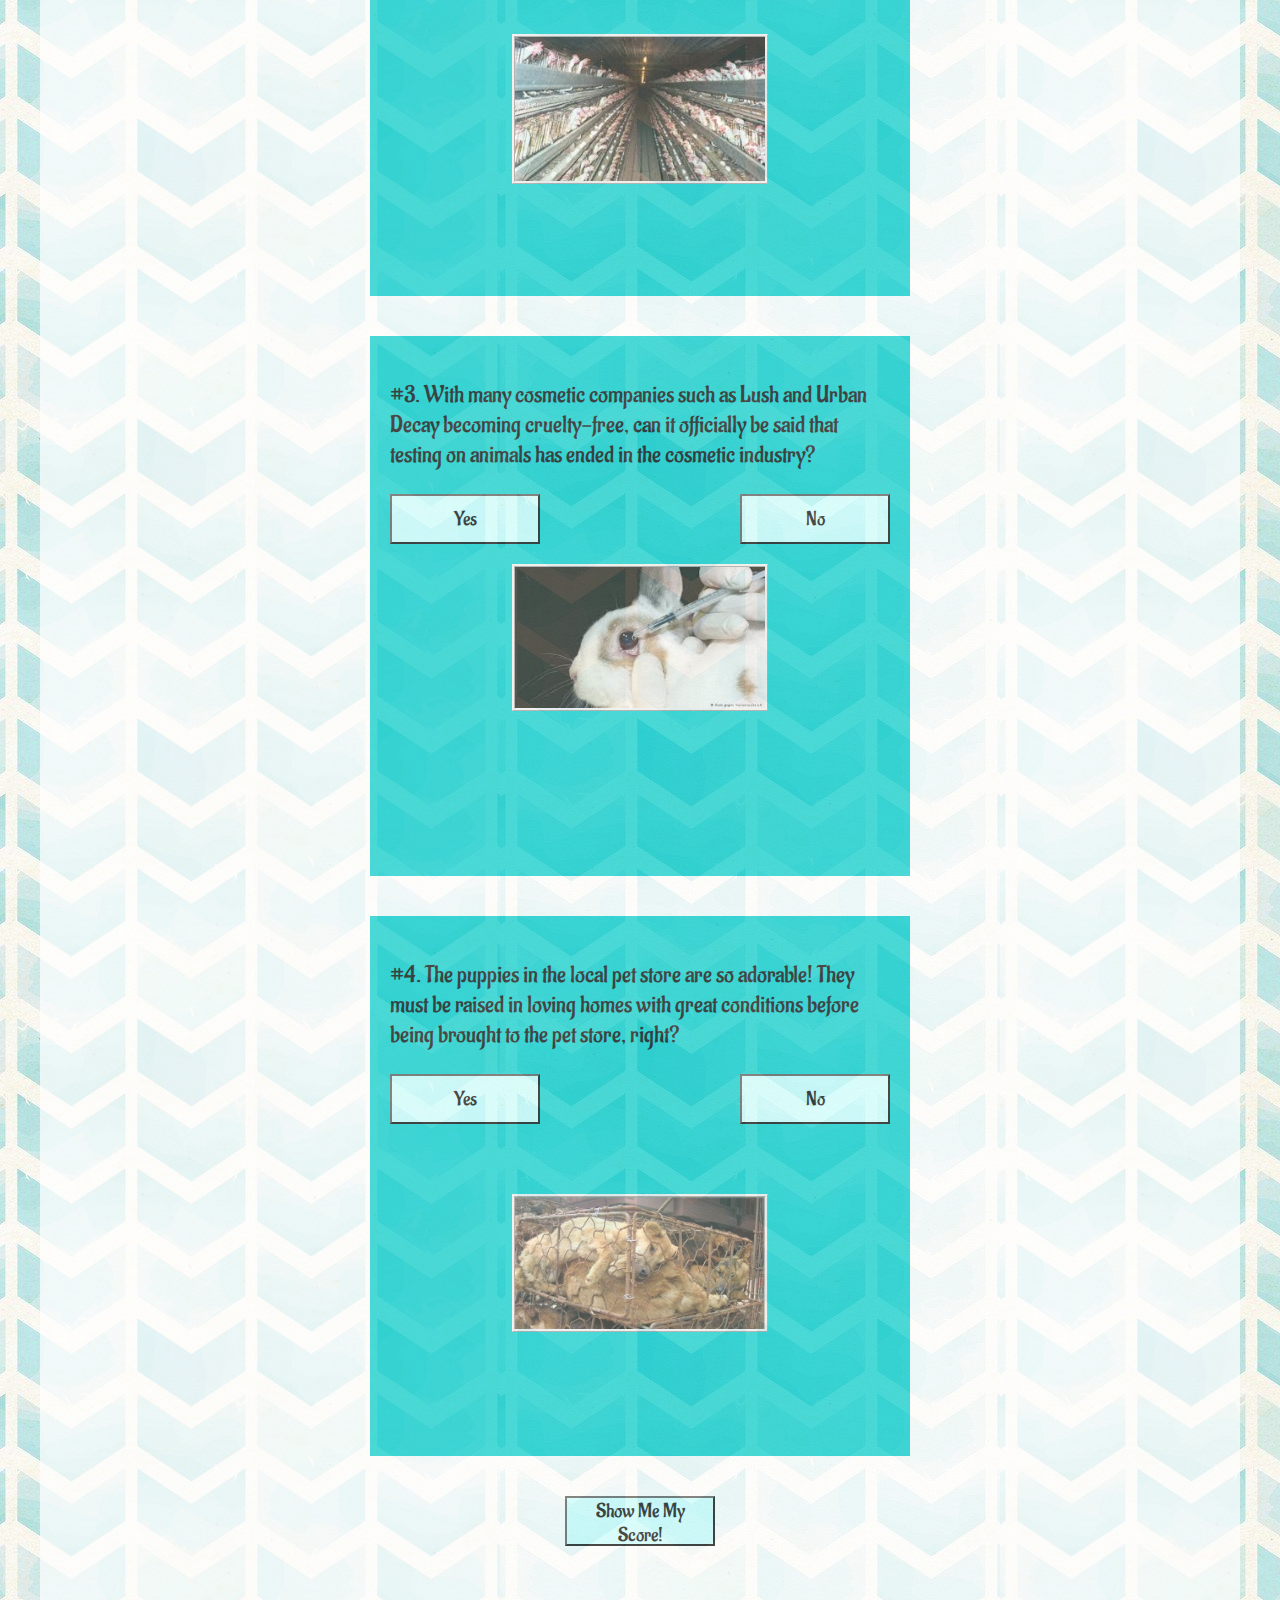
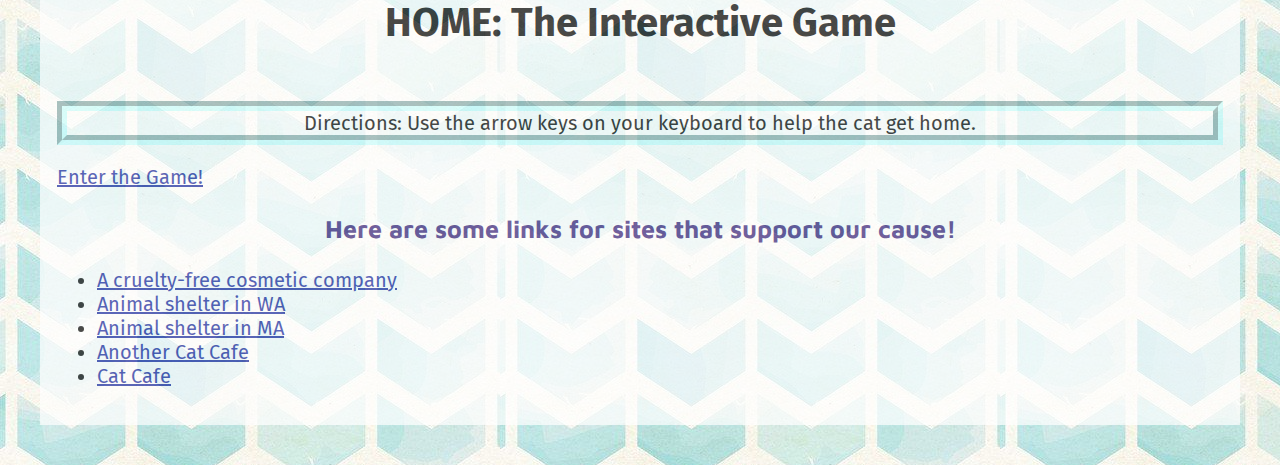
==== commit 97c77909: "merged game and website" ====
--- a/index.html
+++ b/index.html
@@ -108,7 +108,7 @@
 
 <h4>HOME: The Interactive Game</h4>
 <p id="directions"> Directions: Use the arrow keys on your keyboard to help the cat get home.</p>
-  <link href="/run-home" rel="">
+  <a href="run-home">Enter the Game!</a>
 
   <h3 class="title" id="list-title">Here are some links for sites that support our cause!</h3>
   <ul>
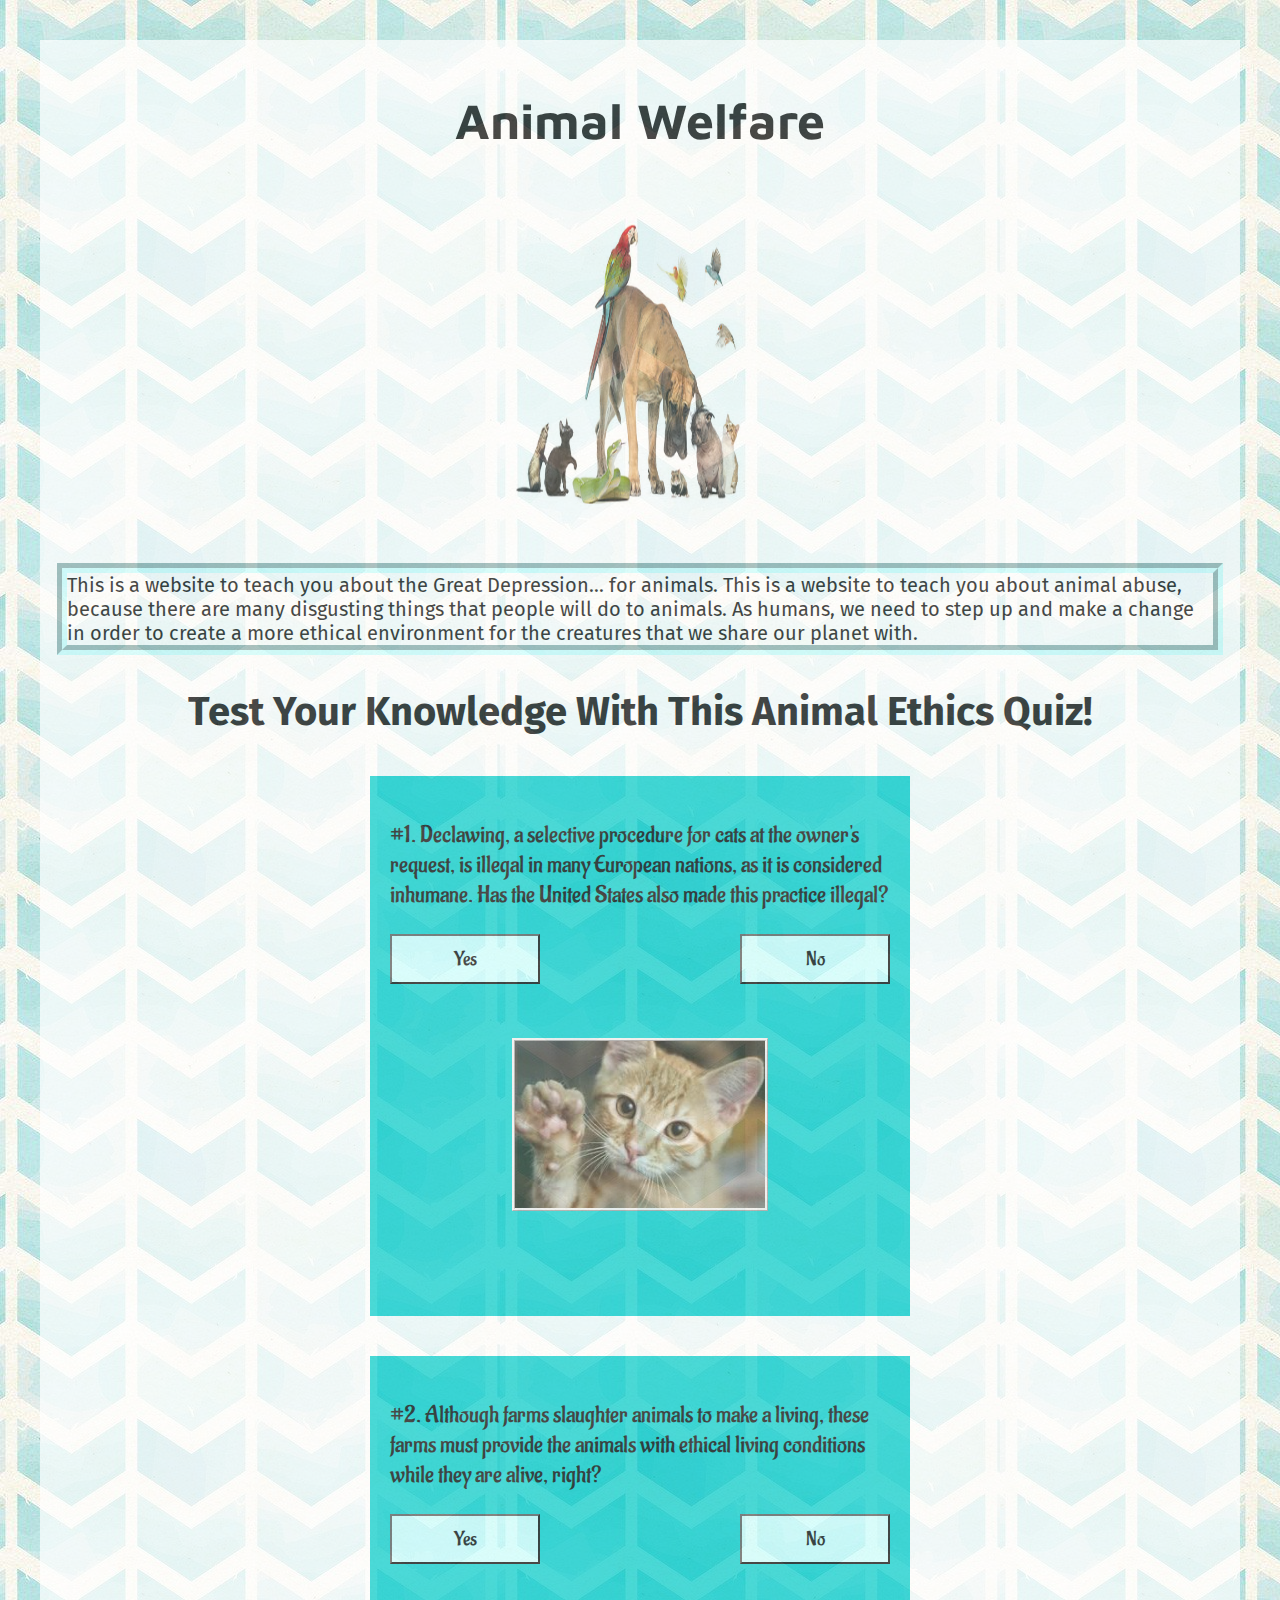
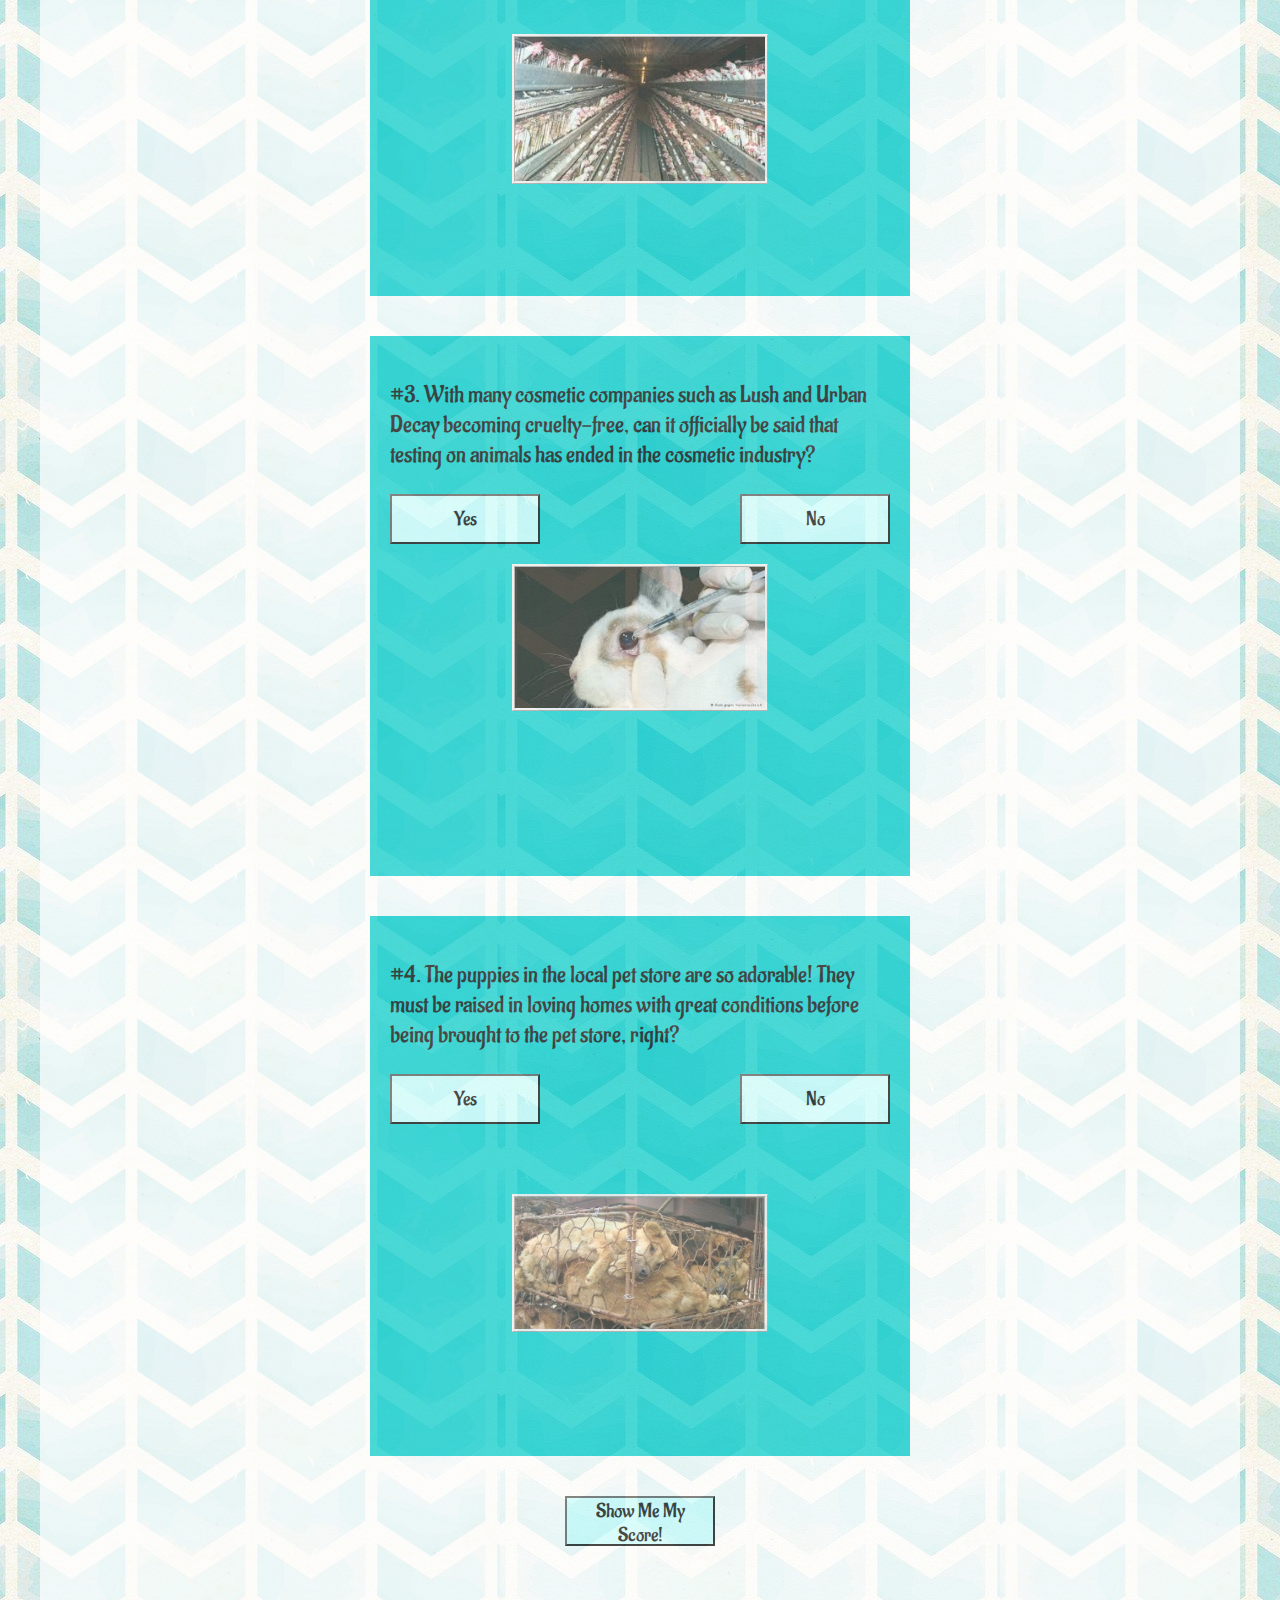
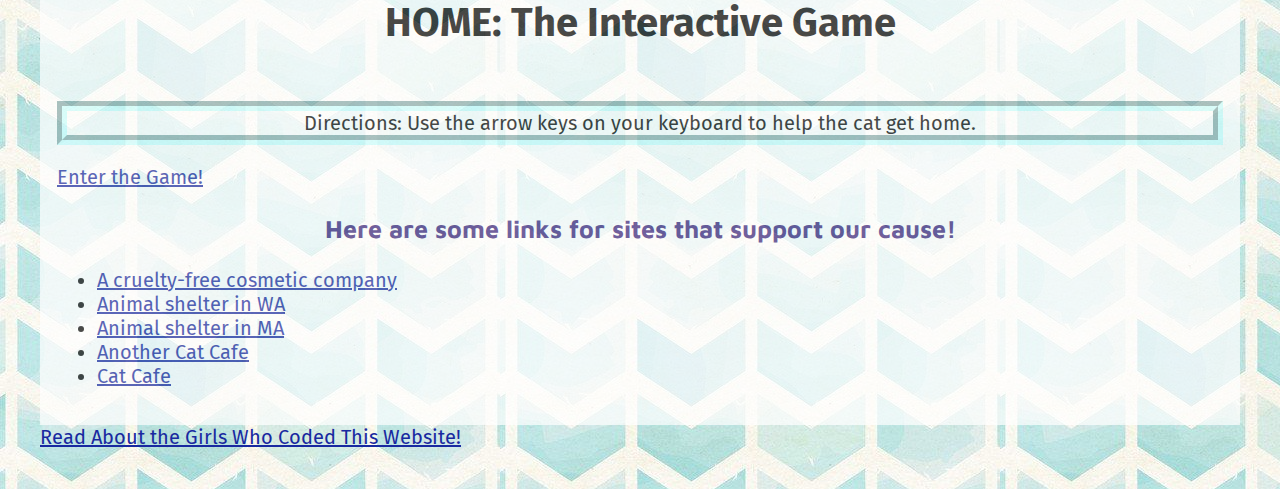
==== commit 8935cf27: "completed the site and created the team bio" ====
--- a/index.html
+++ b/index.html
@@ -8,6 +8,7 @@
   <link href="https://fonts.googleapis.com/css?family=Fira+Sans" rel="stylesheet">
   <link href="https://fonts.googleapis.com/css?family=Maven+Pro" rel="stylesheet">
   <link href="https://fonts.googleapis.com/css?family=Aladin" rel="stylesheet">
+
   </head>
 <body>
 <div class="wrapper">
@@ -108,7 +109,7 @@
 
 <h4>HOME: The Interactive Game</h4>
 <p id="directions"> Directions: Use the arrow keys on your keyboard to help the cat get home.</p>
-  <a href="run-home">Enter the Game!</a>
+  <a href="run-home" id="game-link">Enter the Game!</a>
 
   <h3 class="title" id="list-title">Here are some links for sites that support our cause!</h3>
   <ul>
@@ -121,5 +122,6 @@
   </ul>
 
 </div>
+  <a href='/team'>Read About the Girls Who Coded This Website!<a>
 </body>
 </html>
